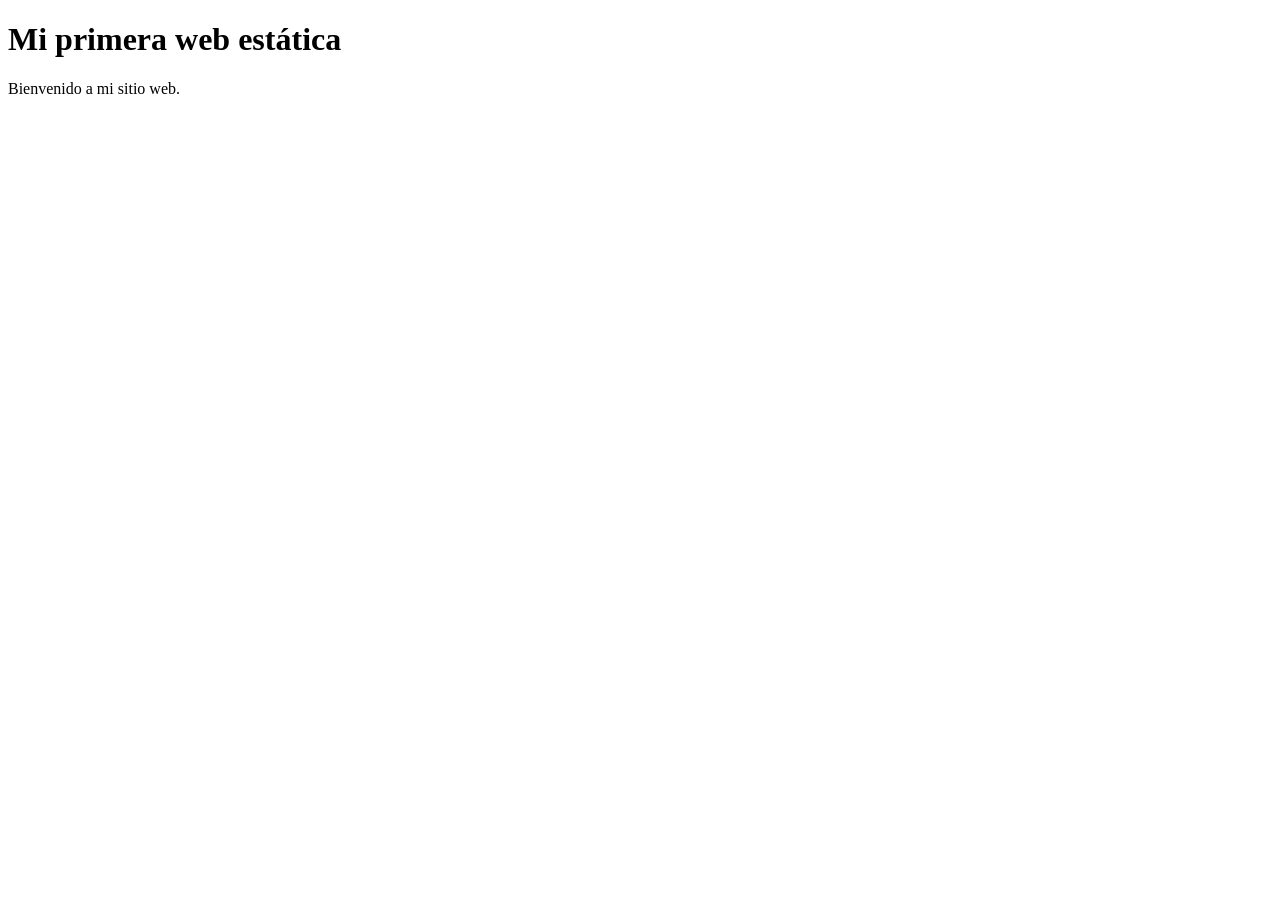
==== index.html @ 3083a9b2 "Crear la estructura inicial de index.html" ====
<!DOCTYPE html>
<html lang="en">
<head>
    <meta charset="UTF-8">
    <meta name="viewport" content="width=device-width, initial-scale=1.0">
    <title>Document</title>
</head>
<body>
    <h1>Mi primera web estática</h1>
    <p>Bienvenido a mi sitio web.</p>
</body>
</html>
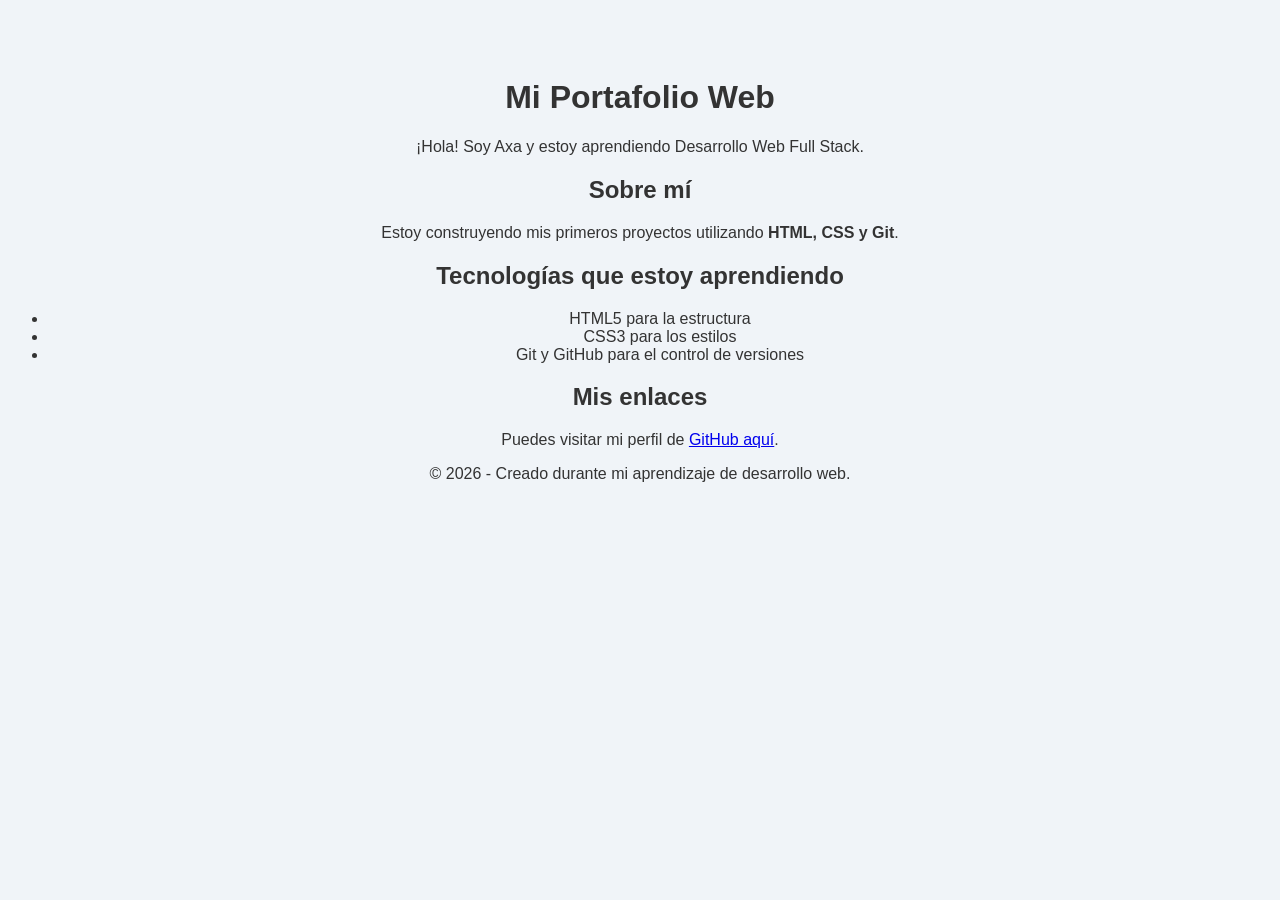
==== commit 21f8f897: "Agregar etiquetas semánticas, lista de tecnologías y enlaces en index.html" ====
--- a/index.html
+++ b/index.html
@@ -1,12 +1,42 @@
 <!DOCTYPE html>
-<html lang="en">
+<html lang="es">
 <head>
-    <meta charset="UTF-8">
-    <meta name="viewport" content="width=device-width, initial-scale=1.0">
-    <title>Document</title>
+  <meta charset="UTF-8">
+  <meta name="viewport" content="width=device-width, initial-scale=1.0">
+  <title>Mi Primera Web Estática</title>
+  <link rel="stylesheet" href="styles.css">
 </head>
 <body>
-    <h1>Mi primera web estática</h1>
-    <p>Bienvenido a mi sitio web.</p>
+
+  <header>
+    <h1>Mi Portafolio Web</h1>
+    <p>¡Hola! Soy Axa y estoy aprendiendo Desarrollo Web Full Stack.</p>
+  </header>
+
+  <main>
+    <section>
+      <h2>Sobre mí</h2>
+      <p>Estoy construyendo mis primeros proyectos utilizando <strong>HTML, CSS y Git</strong>.</p>
+    </section>
+
+    <section>
+      <h2>Tecnologías que estoy aprendiendo</h2>
+      <ul>
+        <li>HTML5 para la estructura</li>
+        <li>CSS3 para los estilos</li>
+        <li>Git y GitHub para el control de versiones</li>
+      </ul>
+    </section>
+
+    <section>
+      <h2>Mis enlaces</h2>
+      <p>Puedes visitar mi perfil de <a href="https://github.com/apab71" target="_blank">GitHub aquí</a>.</p>
+    </section>
+  </main>
+
+  <footer>
+    <p>&copy; 2026 - Creado durante mi aprendizaje de desarrollo web.</p>
+  </footer>
+
 </body>
 </html>
--- a/styles.css
+++ b/styles.css
@@ -0,0 +1,7 @@
+body {
+  background-color: #f0f4f8;
+  font-family: Arial, sans-serif;
+  color: #333333;
+  text-align: center;
+  padding-top: 50px;
+}
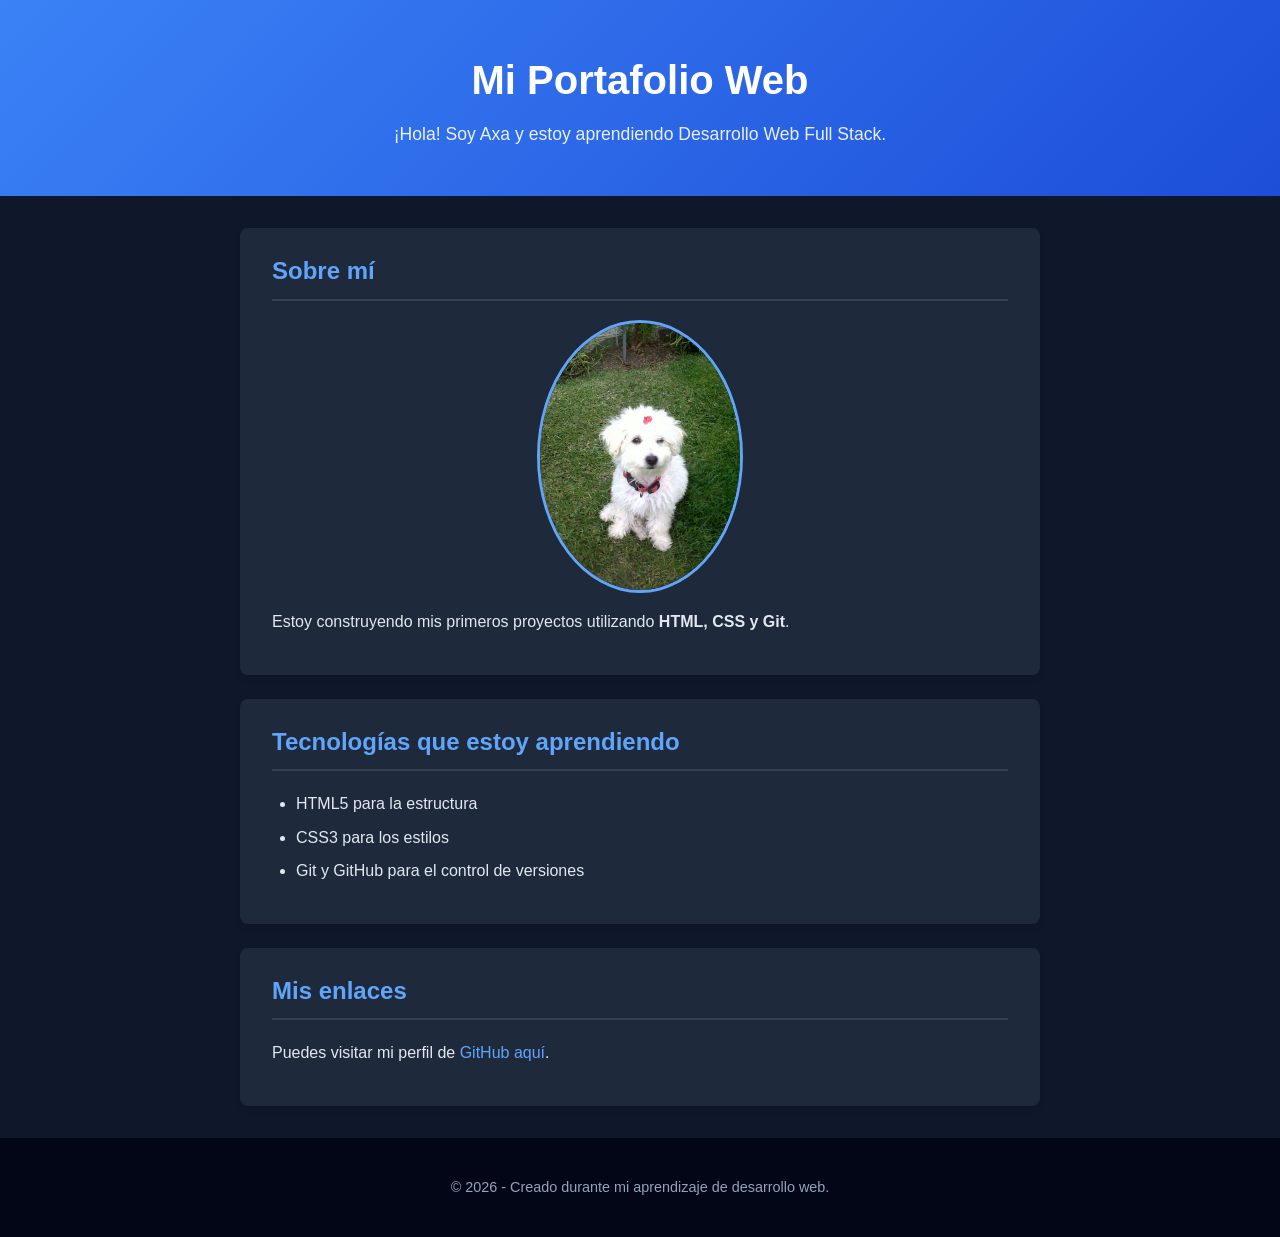
==== commit 956d1189: "Agregar carpeta img y mostrat foto de Dominique en el perfil del index.html" ====
--- a/index.html
+++ b/index.html
@@ -4,7 +4,7 @@
   <meta charset="UTF-8">
   <meta name="viewport" content="width=device-width, initial-scale=1.0">
   <title>Mi Primera Web Estática</title>
-  <link rel="stylesheet" href="styles.css">
+  <link rel="stylesheet" href="css/styles.css">
 </head>
 <body>
 
@@ -16,6 +16,7 @@
   <main>
     <section>
       <h2>Sobre mí</h2>
+      <img src="img/domita-bb.jpg" alt="Foto de Domita bebé" width="200" class="foto-domi">
       <p>Estoy construyendo mis primeros proyectos utilizando <strong>HTML, CSS y Git</strong>.</p>
     </section>
 
--- a/css/styles.css
+++ b/css/styles.css
@@ -0,0 +1,84 @@
+/* Estilos generales y tipografía */
+body {
+  margin: 0;
+  font-family: 'Segoe UI', Tahoma, Geneva, Verdana, sans-serif;
+  background-color: #0f172a; /* Fondo oscuro moderno */
+  color: #e2e8f0; /* Texto claro */
+  line-height: 1.6;
+}
+
+/* Encabezado */
+header {
+  background: linear-gradient(135deg, #3b82f6, #1d4ed8);
+  color: white;
+  text-align: center;
+  padding: 3rem 1rem;
+}
+
+header h1 {
+  margin: 0 0 0.5rem 0;
+  font-size: 2.5rem;
+}
+
+header p {
+  margin: 0;
+  font-size: 1.1rem;
+  opacity: 0.9;
+}
+
+/* Contenido principal */
+main {
+  max-width: 800px;
+  margin: 2rem auto;
+  padding: 0 1.5rem;
+}
+
+section {
+  background-color: #1e293b; /* Tarjetas oscuras */
+  padding: 1.5rem 2rem;
+  margin-bottom: 1.5rem;
+  border-radius: 8px;
+  box-shadow: 0 4px 6px -1px rgba(0, 0, 0, 0.1);
+}
+
+section h2 {
+  color: #60a5fa;
+  margin-top: 0;
+  border-bottom: 2px solid #334155;
+  padding-bottom: 0.5rem;
+}
+
+/* Listas y enlaces */
+ul {
+  padding-left: 1.5rem;
+}
+
+ul li {
+  margin-bottom: 0.5rem;
+}
+
+a {
+  color: #60a5fa;
+  text-decoration: none;
+}
+
+a:hover {
+  text-decoration: underline;
+}
+
+/* Pie de página */
+footer {
+  text-align: center;
+  padding: 1.5rem;
+  background-color: #020617;
+  color: #94a3b8;
+  font-size: 0.9rem;
+}
+
+.foto-domi{
+  display: block;
+  margin: 1rem auto;
+  border-radius: 50%;
+  border: 3px solid #60a5fa;
+  object-fit: cover;
+}
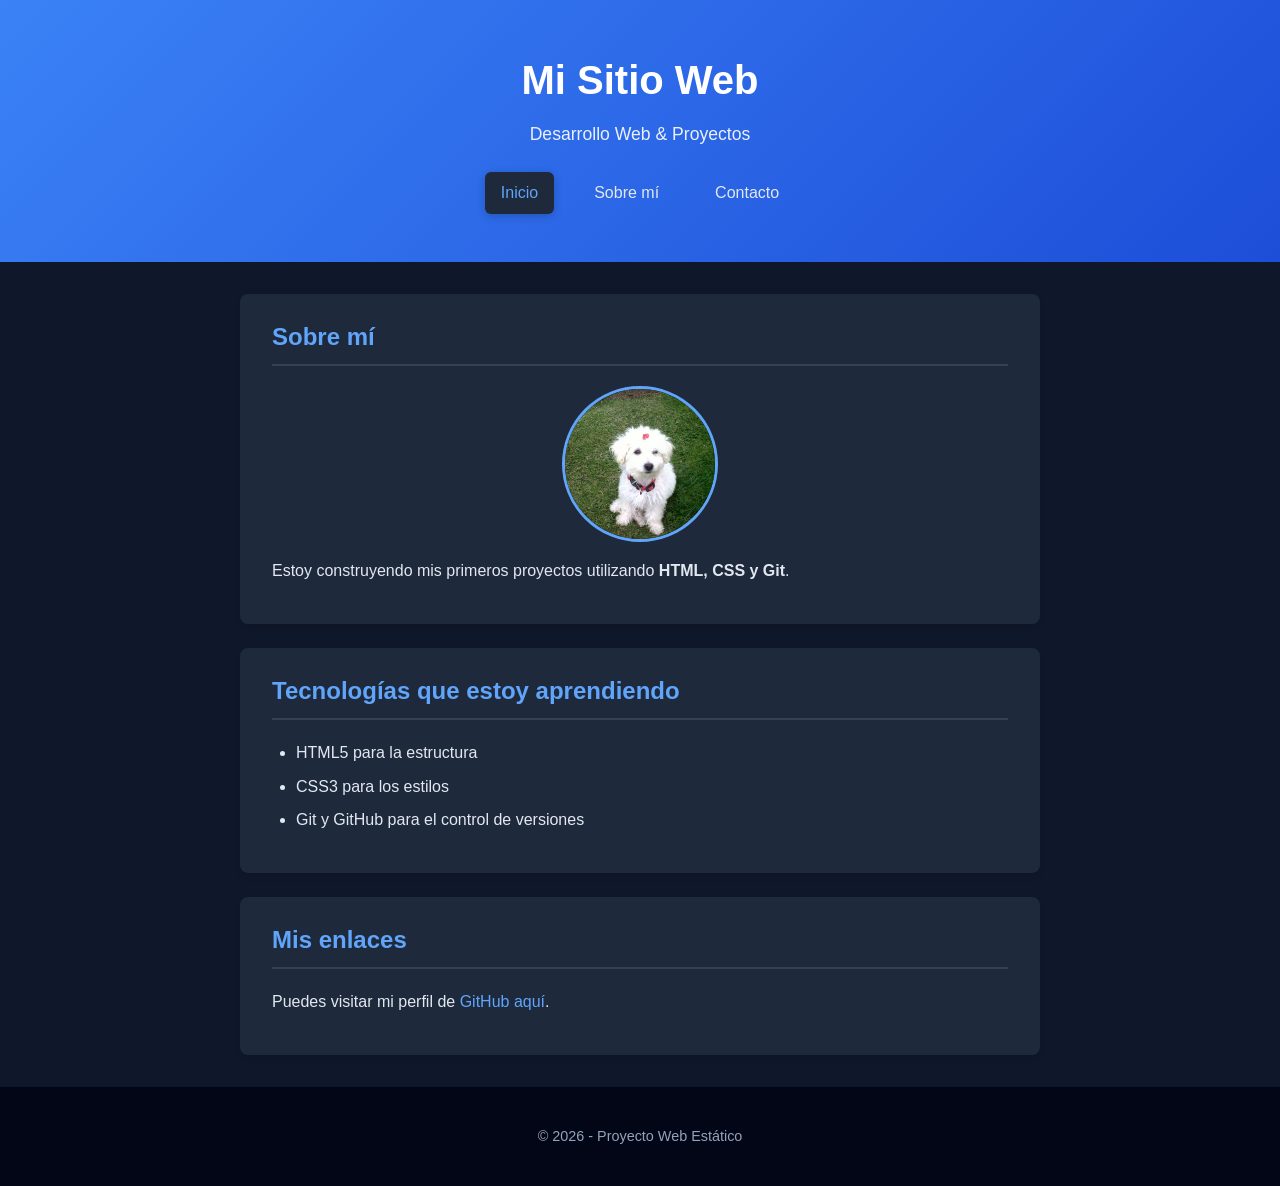
==== commit 98ad60b5: "Estructura modular con componentes JS implementada" ====
--- a/index.html
+++ b/index.html
@@ -8,10 +8,8 @@
 </head>
 <body>
 
-  <header>
-    <h1>Mi Portafolio Web</h1>
-    <p>¡Hola! Soy Axa y estoy aprendiendo Desarrollo Web Full Stack.</p>
-  </header>
+   <!-- Aquí se inyectará el header automáticamente -->
+   <div id="header-container"></div>
 
   <main>
     <section>
@@ -35,9 +33,10 @@
     </section>
   </main>
 
-  <footer>
-    <p>&copy; 2026 - Creado durante mi aprendizaje de desarrollo web.</p>
-  </footer>
+  <!-- Aquí se inyectará el footer automáticamente -->
+  <div id="footer-container"></div>
 
+  <!-- Enlazamos nuestro script global -->
+  <script src="js/main.js"></script>
 </body>
 </html>
--- a/css/styles.css
+++ b/css/styles.css
@@ -1,15 +1,37 @@
-/* Estilos generales y tipografía */
+/* =========================================
+   1. VARIABLES DE DISEÑO (:root)
+   ========================================= */
+:root {
+  --bg-main: #0f172a;
+  --bg-card: #1e293b;
+  --bg-footer: #020617;
+  --text-main: #e2e8f0;
+  --text-muted: #94a3b8;
+  --primary-gradient-1: #3b82f6;
+  --primary-gradient-2: #1d4ed8;
+  --accent-color: #60a5fa;
+  --border-color: #334155;
+  --font-base: 'Segoe UI', Tahoma, Geneva, Verdana, sans-serif;
+  --radius-sm: 6px;
+  --radius-md: 8px;
+}
+
+/* =========================================
+   2. ESTILOS GLOBALES
+   ========================================= */
 body {
   margin: 0;
-  font-family: 'Segoe UI', Tahoma, Geneva, Verdana, sans-serif;
-  background-color: #0f172a; /* Fondo oscuro moderno */
-  color: #e2e8f0; /* Texto claro */
+  font-family: var(--font-base);
+  background-color: var(--bg-main);
+  color: var(--text-main);
   line-height: 1.6;
 }
 
-/* Encabezado */
+/* =========================================
+   3. ENCABEZADO Y NAVEGACIÓN (MENÚ HORIZONTAL)
+   ========================================= */
 header {
-  background: linear-gradient(135deg, #3b82f6, #1d4ed8);
+  background: linear-gradient(135deg, var(--primary-gradient-1), var(--primary-gradient-2));
   color: white;
   text-align: center;
   padding: 3rem 1rem;
@@ -26,7 +48,53 @@
   opacity: 0.9;
 }
 
-/* Contenido principal */
+/* Barra de navegación horizontal */
+.navbar ul {
+  list-style: none;
+  padding: 0;
+  margin: 1.5rem 0 0 0;
+  display: flex;
+  flex-direction: row;
+  justify-content: center;
+  align-items: center;
+  gap: 1.5rem;
+}
+
+.navbar a {
+  color: var(--text-main);
+  text-decoration: none;
+  font-weight: 500;
+  padding: 0.5rem 1rem;
+  border-radius: var(--radius-sm);
+  display: inline-block;
+  position: relative;
+  /* Transición suave para todos los cambios */
+  transition: all 0.3s cubic-bezier(0.4, 0, 0.2, 1);
+}
+
+/* Efecto hover interactivo */
+.navbar a:hover {
+  background-color: rgba(255, 255, 255, 0.15);
+  color: #ffffff;
+  transform: translateY(-2px); /* Se eleva 2px */
+  box-shadow: 0 4px 12px rgba(96, 165, 250, 0.25); /* Resplandor sutil */
+}
+
+/* Efecto click (al presionar el botón) */
+.navbar a:active {
+  transform: translateY(0);
+}
+
+/* Enlace activo */
+.navbar a.active {
+  background-color: var(--bg-card);
+  color: var(--accent-color);
+  box-shadow: 0 2px 8px rgba(0, 0, 0, 0.2);
+}
+
+/* =========================================
+   4. CONTENIDO PRINCIPAL Y SECCIONES
+   ========================================= */
 main {
   max-width: 800px;
   margin: 2rem auto;
@@ -34,31 +102,42 @@
 }
 
 section {
-  background-color: #1e293b; /* Tarjetas oscuras */
+  background-color: var(--bg-card);
   padding: 1.5rem 2rem;
   margin-bottom: 1.5rem;
-  border-radius: 8px;
+  border-radius: var(--radius-md);
   box-shadow: 0 4px 6px -1px rgba(0, 0, 0, 0.1);
 }
 
 section h2 {
-  color: #60a5fa;
+  color: var(--accent-color);
   margin-top: 0;
-  border-bottom: 2px solid #334155;
+  border-bottom: 2px solid var(--border-color);
   padding-bottom: 0.5rem;
 }
 
-/* Listas y enlaces */
-ul {
+/* Imagen de Domi */
+.foto-domi {
+  display: block;
+  margin: 1rem auto;
+  border-radius: 50%;
+  border: 3px solid var(--accent-color);
+  object-fit: cover;
+  width: 150px;
+  height: 150px;
+}
+
+/* Listas generales (fuera del nav) */
+main ul {
   padding-left: 1.5rem;
 }
 
-ul li {
+main ul li {
   margin-bottom: 0.5rem;
 }
 
 a {
-  color: #60a5fa;
+  color: var(--accent-color);
   text-decoration: none;
 }
 
@@ -66,19 +145,13 @@
   text-decoration: underline;
 }
 
-/* Pie de página */
+/* =========================================
+   5. PIE DE PÁGINA
+   ========================================= */
 footer {
   text-align: center;
   padding: 1.5rem;
-  background-color: #020617;
-  color: #94a3b8;
+  background-color: var(--bg-footer);
+  color: var(--text-muted);
   font-size: 0.9rem;
-}
-
-.foto-domi{
-  display: block;
-  margin: 1rem auto;
-  border-radius: 50%;
-  border: 3px solid #60a5fa;
-  object-fit: cover;
 }
